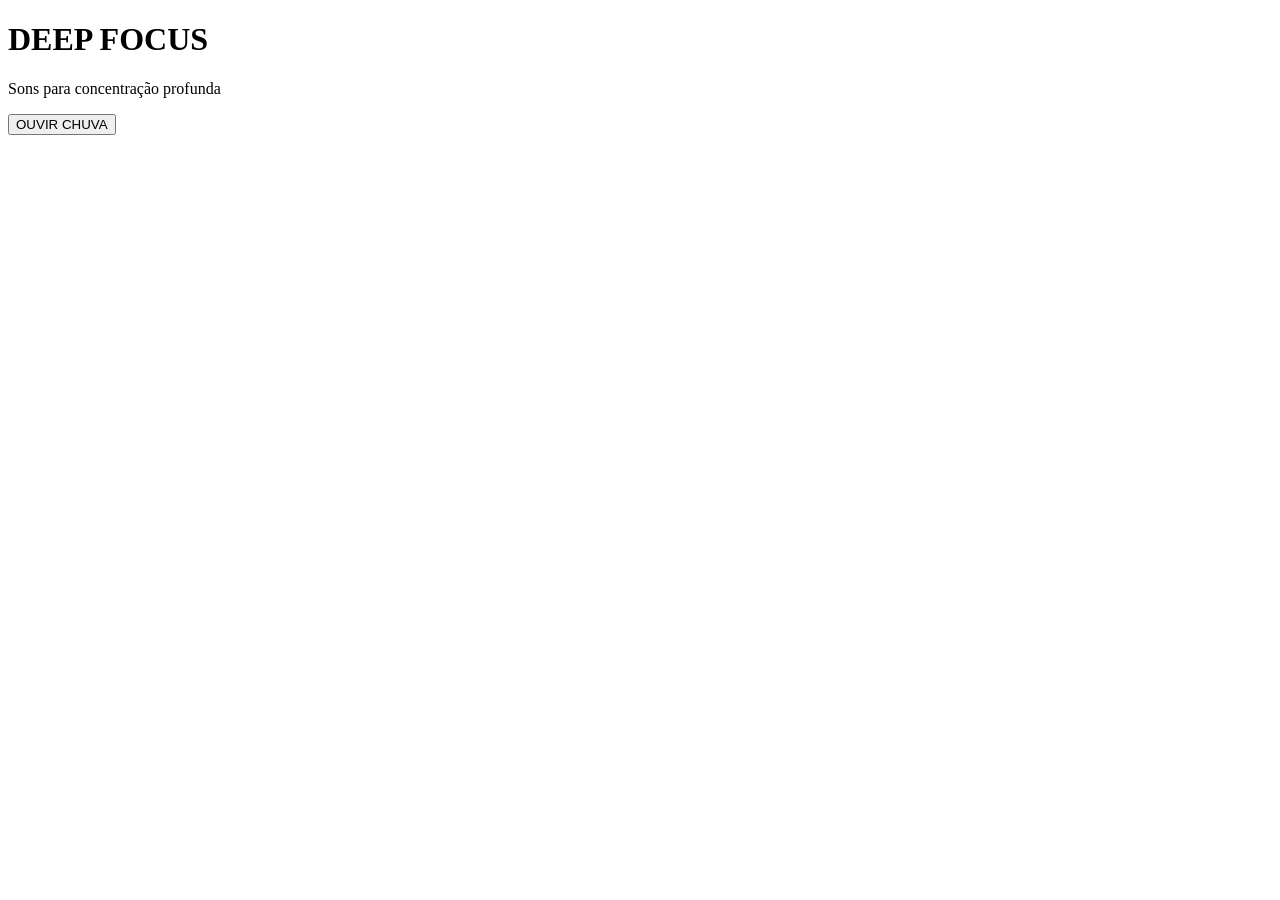
==== foco.html @ 7c48ced5 "Create foco.html" ====
<!DOCTYPE html>
<html lang="pt-br">
<head>
    <meta charset="UTF-8"><title>Deep Focus | Som</title>
    <link rel="stylesheet" href="style-tools.css">
</head>
<body>
    <div class="tool-container">
        <h1>DEEP FOCUS</h1>
        <p>Sons para concentração profunda</p>
        <button onclick="togglePlay()" id="playBtn">OUVIR CHUVA</button>
        <audio id="rain" loop src="https://www.soundjay.com/nature/sounds/rain-07.mp3"></audio>
    </div>
    <script>
        function togglePlay() {
            const audio = document.getElementById('rain');
            const btn = document.getElementById('playBtn');
            if (audio.paused) { audio.play(); btn.innerText = "PARAR"; }
            else { audio.pause(); btn.innerText = "OUVIR CHUVA"; }
        }
    </script>
</body>
</html>
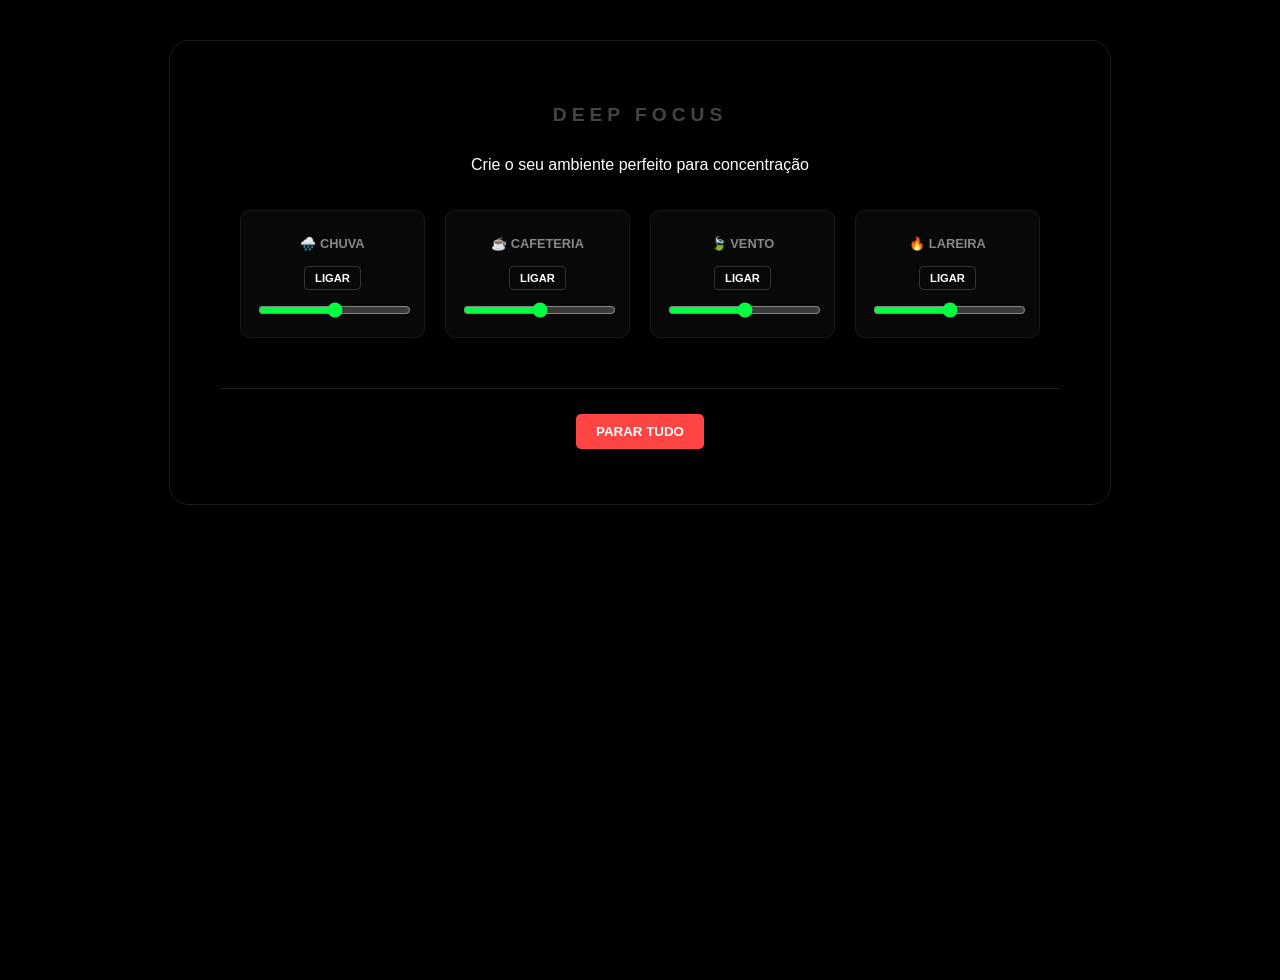
==== commit b041242e: "Update foco.html" ====
--- a/foco.html
+++ b/foco.html
@@ -1,22 +1,143 @@
 <!DOCTYPE html>
 <html lang="pt-br">
 <head>
-    <meta charset="UTF-8"><title>Deep Focus | Som</title>
+    <meta charset="UTF-8">
+    <title>Deep Focus | Som & Imersão</title>
     <link rel="stylesheet" href="style-tools.css">
+    <style>
+        .sound-grid {
+            display: grid;
+            grid-template-columns: repeat(auto-fit, minmax(150px, 1fr));
+            gap: 20px;
+            padding: 20px;
+            max-width: 800px;
+            margin: 0 auto;
+        }
+
+        .sound-card {
+            background: rgba(255, 255, 255, 0.03);
+            border: 1px solid #1a1a1a;
+            padding: 15px;
+            border-radius: 10px;
+            text-align: center;
+            transition: 0.3s;
+        }
+
+        .sound-card.active {
+            border-color: #00ff41;
+            box-shadow: 0 0 15px rgba(0, 255, 65, 0.1);
+        }
+
+        .sound-card h2 {
+            font-size: 0.8rem;
+            color: #888;
+            margin-bottom: 10px;
+            text-transform: uppercase;
+        }
+
+        /* Estilo do Slider de Volume */
+        input[type=range] {
+            width: 100%;
+            cursor: pointer;
+            accent-color: #00ff41;
+        }
+
+        .btn-toggle {
+            background: transparent;
+            border: 1px solid #333;
+            color: #fff;
+            padding: 5px 10px;
+            margin-bottom: 10px;
+            cursor: pointer;
+            font-size: 0.7rem;
+            border-radius: 4px;
+        }
+
+        .btn-toggle.on {
+            background: #00ff41;
+            color: #000;
+            border-color: #00ff41;
+        }
+
+        .master-controls {
+            margin-top: 30px;
+            padding-top: 20px;
+            border-top: 1px solid #1a1a1a;
+        }
+    </style>
 </head>
 <body>
     <div class="tool-container">
         <h1>DEEP FOCUS</h1>
-        <p>Sons para concentração profunda</p>
-        <button onclick="togglePlay()" id="playBtn">OUVIR CHUVA</button>
-        <audio id="rain" loop src="https://www.soundjay.com/nature/sounds/rain-07.mp3"></audio>
+        <p>Crie o seu ambiente perfeito para concentração</p>
+
+        <div class="sound-grid">
+            <div class="sound-card" id="card-rain">
+                <h2>🌧️ Chuva</h2>
+                <button class="btn-toggle" onclick="toggleSound('rain')">LIGAR</button>
+                <input type="range" min="0" max="1" step="0.1" value="0.5" oninput="changeVolume('rain', this.value)">
+                <audio id="audio-rain" loop src="https://www.soundjay.com/nature/sounds/rain-07.mp3"></audio>
+            </div>
+
+            <div class="sound-card" id="card-cafe">
+                <h2>☕ Cafeteria</h2>
+                <button class="btn-toggle" onclick="toggleSound('cafe')">LIGAR</button>
+                <input type="range" min="0" max="1" step="0.1" value="0.5" oninput="changeVolume('cafe', this.value)">
+                <audio id="audio-cafe" loop src="https://www.soundjay.com/misc/sounds/small-restaurant-ambience-1.mp3"></audio>
+            </div>
+
+            <div class="sound-card" id="card-wind">
+                <h2>🍃 Vento</h2>
+                <button class="btn-toggle" onclick="toggleSound('wind')">LIGAR</button>
+                <input type="range" min="0" max="1" step="0.1" value="0.5" oninput="changeVolume('wind', this.value)">
+                <audio id="audio-wind" loop src="https://www.soundjay.com/nature/sounds/wind-01.mp3"></audio>
+            </div>
+
+            <div class="sound-card" id="card-fire">
+                <h2>🔥 Lareira</h2>
+                <button class="btn-toggle" onclick="toggleSound('fire')">LIGAR</button>
+                <input type="range" min="0" max="1" step="0.1" value="0.5" oninput="changeVolume('fire', this.value)">
+                <audio id="audio-fire" loop src="https://www.soundjay.com/misc/sounds/fireplace-1.mp3"></audio>
+            </div>
+        </div>
+
+        <div class="master-controls">
+            <button onclick="stopAll()" style="background: #ff4444; color: white; border: none; padding: 10px 20px; cursor: pointer; border-radius: 5px;">PARAR TUDO</button>
+        </div>
     </div>
+
     <script>
-        function togglePlay() {
-            const audio = document.getElementById('rain');
-            const btn = document.getElementById('playBtn');
-            if (audio.paused) { audio.play(); btn.innerText = "PARAR"; }
-            else { audio.pause(); btn.innerText = "OUVIR CHUVA"; }
+        function toggleSound(id) {
+            const audio = document.getElementById('audio-' + id);
+            const card = document.getElementById('card-' + id);
+            const btn = card.querySelector('.btn-toggle');
+
+            if (audio.paused) {
+                audio.play();
+                btn.innerText = "PARAR";
+                btn.classList.add('on');
+                card.classList.add('active');
+            } else {
+                audio.pause();
+                btn.innerText = "LIGAR";
+                btn.classList.remove('on');
+                card.classList.remove('active');
+            }
+        }
+
+        function changeVolume(id, val) {
+            const audio = document.getElementById('audio-' + id);
+            audio.volume = val;
+        }
+
+        function stopAll() {
+            const audios = document.querySelectorAll('audio');
+            const buttons = document.querySelectorAll('.btn-toggle');
+            const cards = document.querySelectorAll('.sound-card');
+
+            audios.forEach(a => { a.pause(); a.currentTime = 0; });
+            buttons.forEach(b => { b.innerText = "LIGAR"; b.classList.remove('on'); });
+            cards.forEach(c => c.classList.remove('active'));
         }
     </script>
 </body>
--- a/style-tools.css
+++ b/style-tools.css
@@ -0,0 +1,61 @@
+body {
+    background: #000; 
+    color: #fff; 
+    font-family: 'Inter', sans-serif;
+    display: flex; 
+    flex-direction: column; /* Organiza título no topo e grid embaixo */
+    justify-content: flex-start; /* Começa do topo */
+    align-items: center;
+    min-height: 100vh; /* 'min-height' em vez de 'height' fixo */
+    margin: 0; 
+    padding: 40px 0; /* Espaço no topo e embaixo para não colar na borda */
+    text-align: center;
+    overflow-y: auto; /* Permite rolar a página se tiver muitas cidades */
+}
+
+.tool-container { border: 1px solid #1a1a1a; padding: 50px; border-radius: 20px; }
+h1 { letter-spacing: 5px; color: #444; font-size: 1.2rem; margin-bottom: 30px; }
+.big-timer { font-size: 5rem; font-weight: bold; margin-bottom: 20px; font-variant-numeric: tabular-nums; }
+button { 
+    background: transparent; border: 1px solid #00ff41; color: #00ff41; 
+    padding: 10px 20px; cursor: pointer; margin: 5px; font-weight: bold;
+}
+button:hover { background: #00ff41; color: #000; }
+.world-grid {
+    display: grid;
+    /* Cria colunas de no mínimo 200px que se ajustam sozinhas */
+    grid-template-columns: repeat(auto-fit, minmax(220px, 1fr)); 
+    gap: 20px;
+    width: 90%;
+    max-width: 1200px;
+    margin: 0 auto;
+}
+
+.city-card {
+    background: #080808;
+    padding: 25px;
+    border-radius: 12px;
+    border: 1px solid #1a1a1a;
+    transition: transform 0.3s, border-color 0.3s;
+}
+
+.city-card:hover {
+    border-color: #00ff41;
+    transform: translateY(-5px);
+}
+
+.city-card h2 {
+    font-size: 0.8rem;
+    color: #555;
+    text-transform: uppercase;
+    letter-spacing: 2px;
+    margin-bottom: 10px;
+}
+
+.city-card p {
+    font-size: 1.8rem;
+    font-weight: 800;
+    color: #fff;
+    font-family: 'Courier New', Courier, monospace; /* Estilo digital */
+}
+
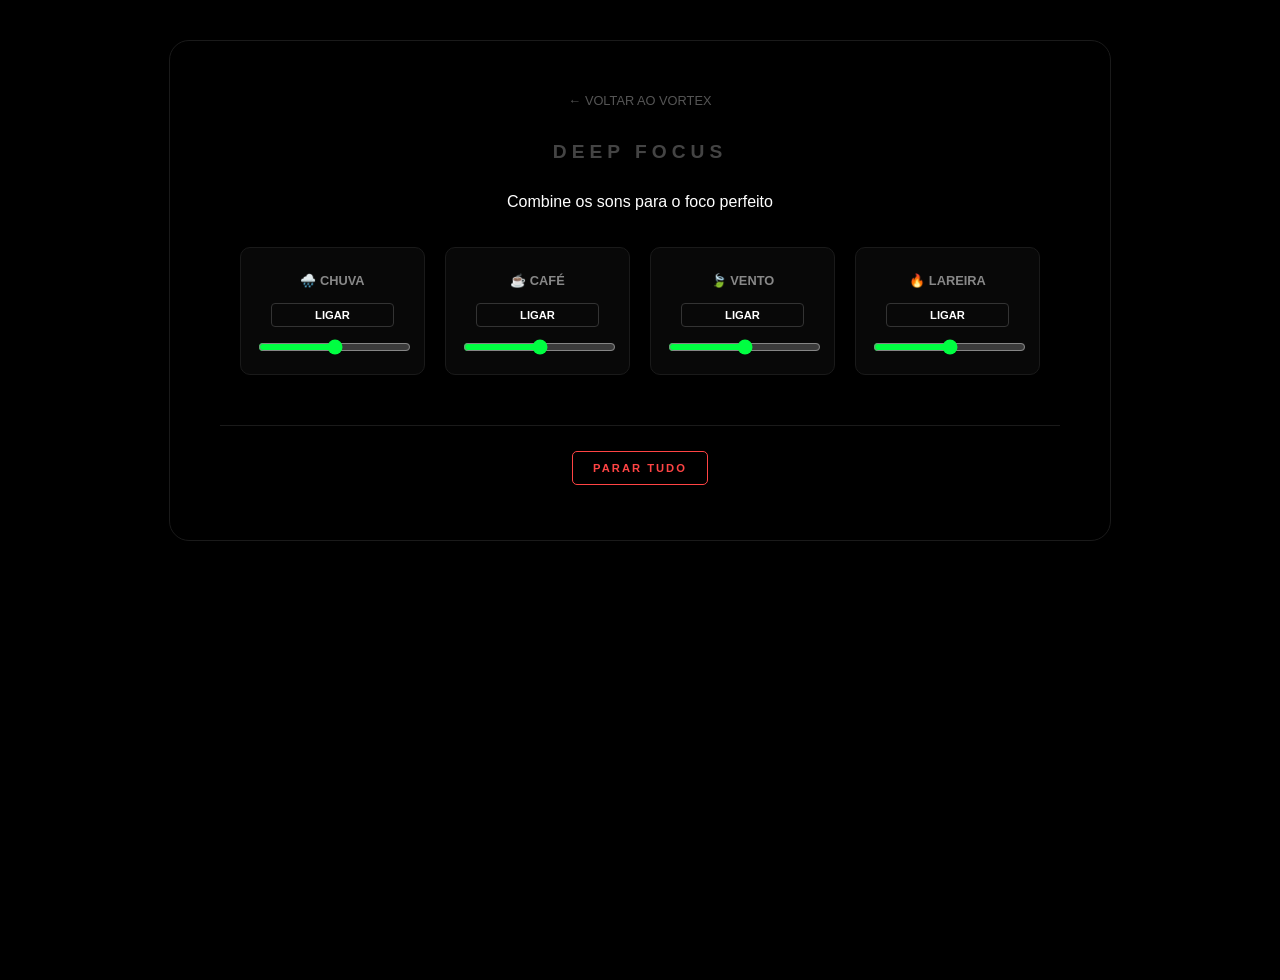
==== commit 4b243d34: "Update foco.html" ====
--- a/foco.html
+++ b/foco.html
@@ -35,7 +35,6 @@
             text-transform: uppercase;
         }
 
-        /* Estilo do Slider de Volume */
         input[type=range] {
             width: 100%;
             cursor: pointer;
@@ -51,12 +50,14 @@
             cursor: pointer;
             font-size: 0.7rem;
             border-radius: 4px;
+            width: 80%;
         }
 
         .btn-toggle.on {
             background: #00ff41;
             color: #000;
             border-color: #00ff41;
+            font-weight: bold;
         }
 
         .master-controls {
@@ -64,45 +65,54 @@
             padding-top: 20px;
             border-top: 1px solid #1a1a1a;
         }
+
+        .back-btn {
+            display: inline-block;
+            margin-bottom: 20px;
+            color: #555;
+            text-decoration: none;
+            font-size: 0.8rem;
+        }
     </style>
 </head>
 <body>
     <div class="tool-container">
+        <a href="index.html" class="back-btn">← VOLTAR AO VORTEX</a>
         <h1>DEEP FOCUS</h1>
-        <p>Crie o seu ambiente perfeito para concentração</p>
+        <p>Combine os sons para o foco perfeito</p>
 
         <div class="sound-grid">
             <div class="sound-card" id="card-rain">
                 <h2>🌧️ Chuva</h2>
                 <button class="btn-toggle" onclick="toggleSound('rain')">LIGAR</button>
                 <input type="range" min="0" max="1" step="0.1" value="0.5" oninput="changeVolume('rain', this.value)">
-                <audio id="audio-rain" loop src="https://www.soundjay.com/nature/sounds/rain-07.mp3"></audio>
+                <audio id="audio-rain" loop src="https://actions.google.com/sounds/v1/ambiences/rain_on_roof.ogg"></audio>
             </div>
 
             <div class="sound-card" id="card-cafe">
-                <h2>☕ Cafeteria</h2>
+                <h2>☕ Café</h2>
                 <button class="btn-toggle" onclick="toggleSound('cafe')">LIGAR</button>
                 <input type="range" min="0" max="1" step="0.1" value="0.5" oninput="changeVolume('cafe', this.value)">
-                <audio id="audio-cafe" loop src="https://www.soundjay.com/misc/sounds/small-restaurant-ambience-1.mp3"></audio>
+                <audio id="audio-cafe" loop src="https://actions.google.com/sounds/v1/ambiences/coffee_shop.ogg"></audio>
             </div>
 
             <div class="sound-card" id="card-wind">
                 <h2>🍃 Vento</h2>
                 <button class="btn-toggle" onclick="toggleSound('wind')">LIGAR</button>
                 <input type="range" min="0" max="1" step="0.1" value="0.5" oninput="changeVolume('wind', this.value)">
-                <audio id="audio-wind" loop src="https://www.soundjay.com/nature/sounds/wind-01.mp3"></audio>
+                <audio id="audio-wind" loop src="https://actions.google.com/sounds/v1/ambiences/wind_heavy_gusts.ogg"></audio>
             </div>
 
             <div class="sound-card" id="card-fire">
                 <h2>🔥 Lareira</h2>
                 <button class="btn-toggle" onclick="toggleSound('fire')">LIGAR</button>
                 <input type="range" min="0" max="1" step="0.1" value="0.5" oninput="changeVolume('fire', this.value)">
-                <audio id="audio-fire" loop src="https://www.soundjay.com/misc/sounds/fireplace-1.mp3"></audio>
+                <audio id="audio-fire" loop src="https://actions.google.com/sounds/v1/ambiences/fireplace.ogg"></audio>
             </div>
         </div>
 
         <div class="master-controls">
-            <button onclick="stopAll()" style="background: #ff4444; color: white; border: none; padding: 10px 20px; cursor: pointer; border-radius: 5px;">PARAR TUDO</button>
+            <button onclick="stopAll()" style="background: transparent; color: #ff4444; border: 1px solid #ff4444; padding: 10px 20px; cursor: pointer; border-radius: 5px; font-size: 0.7rem; letter-spacing: 2px;">PARAR TUDO</button>
         </div>
     </div>
 
@@ -113,10 +123,15 @@
             const btn = card.querySelector('.btn-toggle');
 
             if (audio.paused) {
-                audio.play();
-                btn.innerText = "PARAR";
-                btn.classList.add('on');
-                card.classList.add('active');
+                // Tenta dar o play
+                audio.play().then(() => {
+                    btn.innerText = "PARAR";
+                    btn.classList.add('on');
+                    card.classList.add('active');
+                }).catch(error => {
+                    console.log("Erro ao tocar áudio:", error);
+                    alert("Clique novamente para ativar o som.");
+                });
             } else {
                 audio.pause();
                 btn.innerText = "LIGAR";
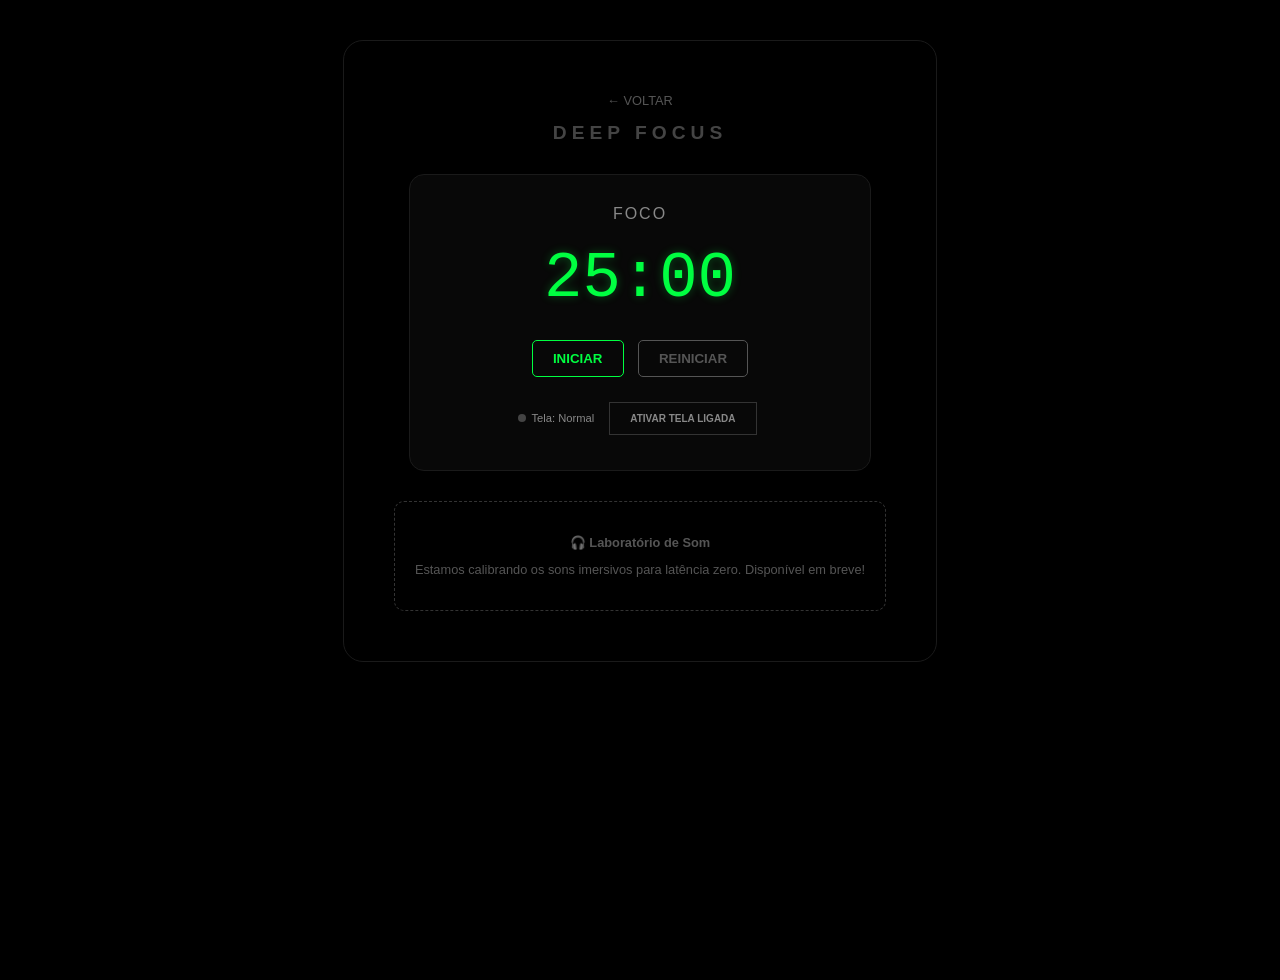
==== commit b06422d4: "Update foco.html" ====
--- a/foco.html
+++ b/foco.html
@@ -2,157 +2,160 @@
 <html lang="pt-br">
 <head>
     <meta charset="UTF-8">
-    <title>Deep Focus | Som & Imersão</title>
+    <title>Deep Focus | Pomodoro & Imersão</title>
     <link rel="stylesheet" href="style-tools.css">
     <style>
-        .sound-grid {
-            display: grid;
-            grid-template-columns: repeat(auto-fit, minmax(150px, 1fr));
-            gap: 20px;
-            padding: 20px;
-            max-width: 800px;
-            margin: 0 auto;
+        .pomodoro-container {
+            background: rgba(255, 255, 255, 0.03);
+            border: 1px solid #1a1a1a;
+            padding: 30px;
+            border-radius: 15px;
+            max-width: 400px;
+            margin: 20px auto;
+            text-align: center;
         }
 
-        .sound-card {
-            background: rgba(255, 255, 255, 0.03);
-            border: 1px solid #1a1a1a;
-            padding: 15px;
-            border-radius: 10px;
-            text-align: center;
-            transition: 0.3s;
+        .timer-display {
+            font-size: 4rem;
+            font-family: monospace;
+            color: #00ff41;
+            margin: 20px 0;
+            text-shadow: 0 0 10px rgba(0, 255, 65, 0.3);
         }
 
-        .sound-card.active {
-            border-color: #00ff41;
-            box-shadow: 0 0 15px rgba(0, 255, 65, 0.1);
+        .audio-placeholder {
+            border: 1px dashed #333;
+            padding: 20px;
+            margin-top: 30px;
+            color: #555;
+            font-size: 0.8rem;
+            border-radius: 10px;
         }
 
-        .sound-card h2 {
-            font-size: 0.8rem;
+        .wake-lock-status {
+            font-size: 0.7rem;
+            margin-top: 15px;
             color: #888;
-            margin-bottom: 10px;
-            text-transform: uppercase;
+            display: flex;
+            align-items: center;
+            justify-content: center;
+            gap: 5px;
         }
 
-        input[type=range] {
-            width: 100%;
-            cursor: pointer;
-            accent-color: #00ff41;
+        .status-dot {
+            width: 8px;
+            height: 8px;
+            border-radius: 50%;
+            background: #444;
         }
 
-        .btn-toggle {
-            background: transparent;
-            border: 1px solid #333;
-            color: #fff;
-            padding: 5px 10px;
-            margin-bottom: 10px;
-            cursor: pointer;
-            font-size: 0.7rem;
-            border-radius: 4px;
-            width: 80%;
+        .status-active .status-dot {
+            background: #00ff41;
+            box-shadow: 0 0 5px #00ff41;
         }
 
-        .btn-toggle.on {
-            background: #00ff41;
-            color: #000;
-            border-color: #00ff41;
+        .btn-main {
+            background: transparent;
+            border: 1px solid #00ff41;
+            color: #00ff41;
+            padding: 10px 20px;
+            cursor: pointer;
             font-weight: bold;
+            margin: 5px;
+            border-radius: 5px;
         }
 
-        .master-controls {
-            margin-top: 30px;
-            padding-top: 20px;
-            border-top: 1px solid #1a1a1a;
-        }
-
-        .back-btn {
-            display: inline-block;
-            margin-bottom: 20px;
-            color: #555;
-            text-decoration: none;
-            font-size: 0.8rem;
-        }
+        .btn-main:hover { background: rgba(0, 255, 65, 0.1); }
     </style>
 </head>
 <body>
     <div class="tool-container">
-        <a href="index.html" class="back-btn">← VOLTAR AO VORTEX</a>
+        <a href="index.html" style="color:#555; text-decoration:none; font-size:0.8rem;">← VOLTAR</a>
         <h1>DEEP FOCUS</h1>
-        <p>Combine os sons para o foco perfeito</p>
-
-        <div class="sound-grid">
-            <div class="sound-card" id="card-rain">
-                <h2>🌧️ Chuva</h2>
-                <button class="btn-toggle" onclick="toggleSound('rain')">LIGAR</button>
-                <input type="range" min="0" max="1" step="0.1" value="0.5" oninput="changeVolume('rain', this.value)">
-                <audio id="audio-rain" loop src="https://actions.google.com/sounds/v1/ambiences/rain_on_roof.ogg"></audio>
+        
+        <div class="pomodoro-container">
+            <div id="timer-label" style="letter-spacing: 2px; color: #888;">FOCO</div>
+            <div class="timer-display" id="timer">25:00</div>
+            
+            <div class="controls">
+                <button class="btn-main" onclick="toggleTimer()" id="startBtn">INICIAR</button>
+                <button class="btn-main" style="border-color:#555; color:#555;" onclick="resetTimer()">REINICIAR</button>
             </div>
 
-            <div class="sound-card" id="card-cafe">
-                <h2>☕ Café</h2>
-                <button class="btn-toggle" onclick="toggleSound('cafe')">LIGAR</button>
-                <input type="range" min="0" max="1" step="0.1" value="0.5" oninput="changeVolume('cafe', this.value)">
-                <audio id="audio-cafe" loop src="https://actions.google.com/sounds/v1/ambiences/coffee_shop.ogg"></audio>
-            </div>
-
-            <div class="sound-card" id="card-wind">
-                <h2>🍃 Vento</h2>
-                <button class="btn-toggle" onclick="toggleSound('wind')">LIGAR</button>
-                <input type="range" min="0" max="1" step="0.1" value="0.5" oninput="changeVolume('wind', this.value)">
-                <audio id="audio-wind" loop src="https://actions.google.com/sounds/v1/ambiences/wind_heavy_gusts.ogg"></audio>
-            </div>
-
-            <div class="sound-card" id="card-fire">
-                <h2>🔥 Lareira</h2>
-                <button class="btn-toggle" onclick="toggleSound('fire')">LIGAR</button>
-                <input type="range" min="0" max="1" step="0.1" value="0.5" oninput="changeVolume('fire', this.value)">
-                <audio id="audio-fire" loop src="https://actions.google.com/sounds/v1/ambiences/fireplace.ogg"></audio>
+            <div id="wake-status-cont" class="wake-lock-status">
+                <div class="status-dot"></div>
+                <span id="wake-text">Tela: Normal</span>
+                <button onclick="requestWakeLock()" id="wakeBtn" style="background:none; border:1px solid #333; color:#888; font-size:10px; margin-left:10px; cursor:pointer;">ATIVAR TELA LIGADA</button>
             </div>
         </div>
 
-        <div class="master-controls">
-            <button onclick="stopAll()" style="background: transparent; color: #ff4444; border: 1px solid #ff4444; padding: 10px 20px; cursor: pointer; border-radius: 5px; font-size: 0.7rem; letter-spacing: 2px;">PARAR TUDO</button>
+        <div class="audio-placeholder">
+            <p><strong>🎧 Laboratório de Som</strong></p>
+            <p>Estamos calibrando os sons imersivos para latência zero. Disponível em breve!</p>
         </div>
     </div>
 
     <script>
-        function toggleSound(id) {
-            const audio = document.getElementById('audio-' + id);
-            const card = document.getElementById('card-' + id);
-            const btn = card.querySelector('.btn-toggle');
+        // Lógica do Pomodoro
+        let timeLeft = 25 * 60;
+        let timerId = null;
+        let isRunning = false;
 
-            if (audio.paused) {
-                // Tenta dar o play
-                audio.play().then(() => {
-                    btn.innerText = "PARAR";
-                    btn.classList.add('on');
-                    card.classList.add('active');
-                }).catch(error => {
-                    console.log("Erro ao tocar áudio:", error);
-                    alert("Clique novamente para ativar o som.");
-                });
-            } else {
-                audio.pause();
-                btn.innerText = "LIGAR";
-                btn.classList.remove('on');
-                card.classList.remove('active');
-            }
+        function updateDisplay() {
+            const mins = Math.floor(timeLeft / 60);
+            const secs = timeLeft % 60;
+            document.getElementById('timer').textContent = 
+                `${String(mins).padStart(2, '0')}:${String(secs).padStart(2, '0')}`;
         }
 
-        function changeVolume(id, val) {
-            const audio = document.getElementById('audio-' + id);
-            audio.volume = val;
+        function toggleTimer() {
+            if (isRunning) {
+                clearInterval(timerId);
+                document.getElementById('startBtn').innerText = "RETOMAR";
+            } else {
+                timerId = setInterval(() => {
+                    timeLeft--;
+                    updateDisplay();
+                    if (timeLeft <= 0) {
+                        clearInterval(timerId);
+                        alert("Tempo de foco encerrado! Hora de uma pausa.");
+                        resetTimer();
+                    }
+                }, 1000);
+                document.getElementById('startBtn').innerText = "PAUSAR";
+            }
+            isRunning = !isRunning;
         }
 
-        function stopAll() {
-            const audios = document.querySelectorAll('audio');
-            const buttons = document.querySelectorAll('.btn-toggle');
-            const cards = document.querySelectorAll('.sound-card');
+        function resetTimer() {
+            clearInterval(timerId);
+            isRunning = false;
+            timeLeft = 25 * 60;
+            updateDisplay();
+            document.getElementById('startBtn').innerText = "INICIAR";
+        }
 
-            audios.forEach(a => { a.pause(); a.currentTime = 0; });
-            buttons.forEach(b => { b.innerText = "LIGAR"; b.classList.remove('on'); });
-            cards.forEach(c => c.classList.remove('active'));
+        // Lógica para Manter a Tela Ligada (Wake Lock API)
+        let wakeLock = null;
+
+        async function requestWakeLock() {
+            try {
+                if ('wakeLock' in navigator) {
+                    wakeLock = await navigator.wakeLock.request('screen');
+                    document.getElementById('wake-status-cont').classList.add('status-active');
+                    document.getElementById('wake-text').innerText = "Tela: Sempre Ativa";
+                    document.getElementById('wakeBtn').style.display = "none";
+                    
+                    wakeLock.addEventListener('release', () => {
+                        document.getElementById('wake-status-cont').classList.remove('status-active');
+                        document.getElementById('wake-text').innerText = "Tela: Normal";
+                    });
+                } else {
+                    alert("Seu navegador não suporta a função de manter a tela ligada.");
+                }
+            } catch (err) {
+                console.error(`${err.name}, ${err.message}`);
+            }
         }
     </script>
 </body>
